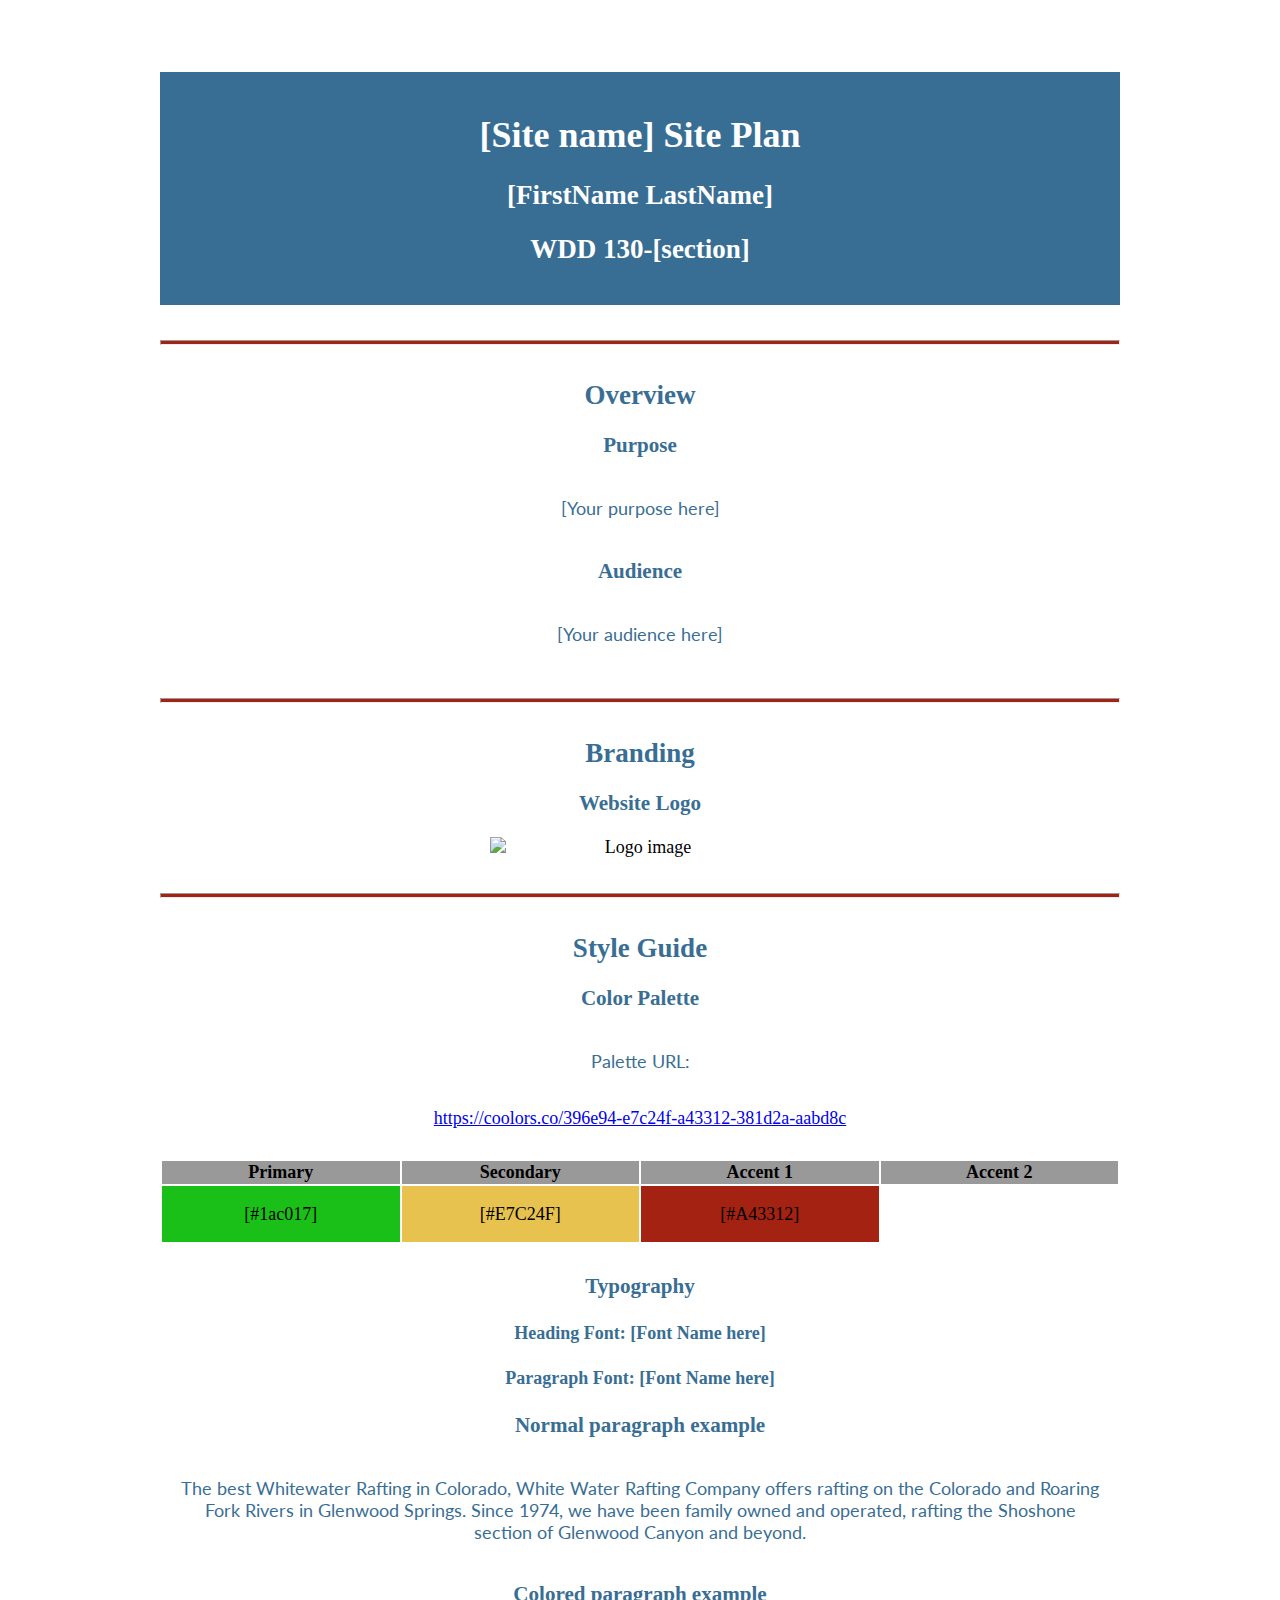
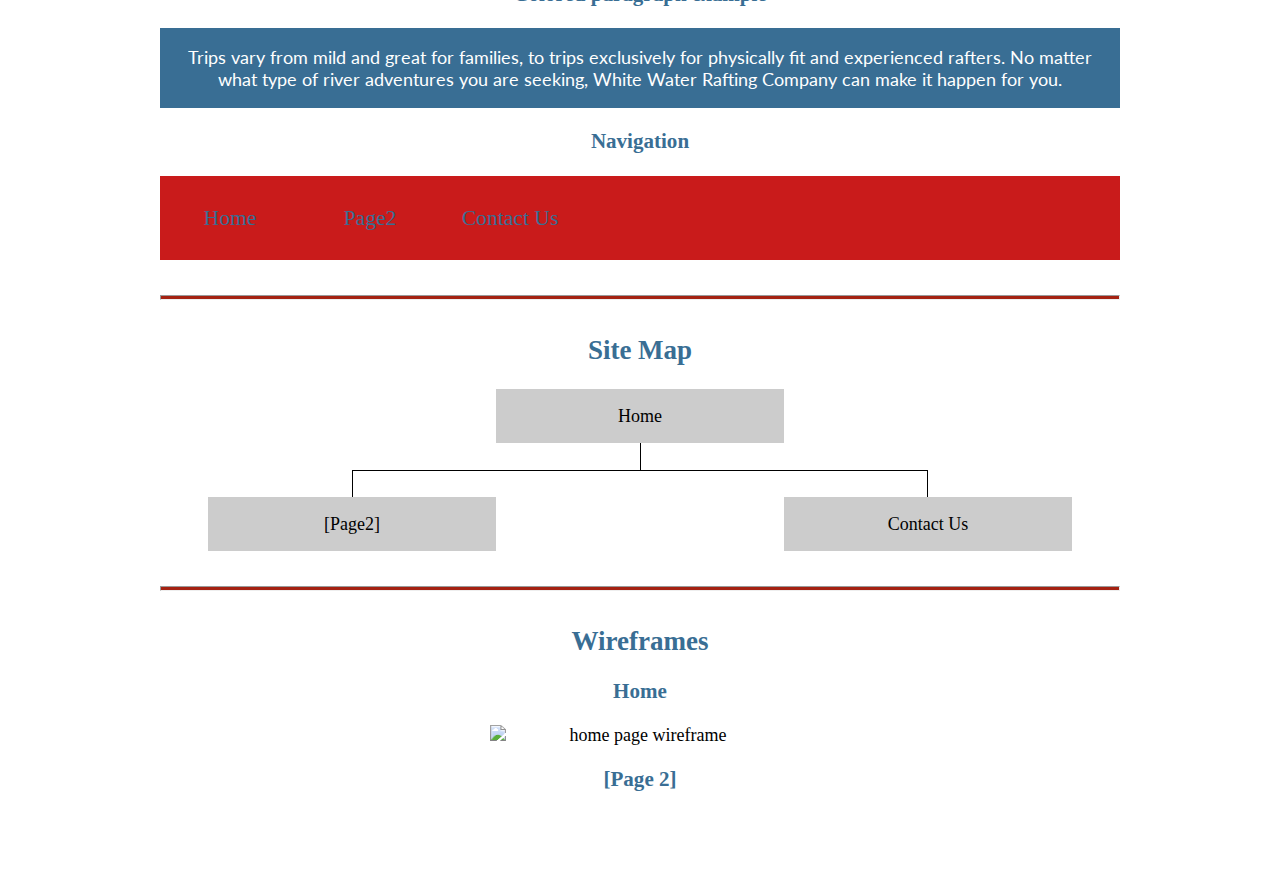
==== wwr/site-plan-rafting.html @ ec532e6f "first commit" ====
<!DOCTYPE html>
<html lang="en-us">

<head>
  <meta charset="utf-8" />
  <title>Site Plan</title>
  <link type="text/css" rel="stylesheet" href="styles/site-plan-rafting.css" />
</head>

<body>
  <header>
    <h1>[Site name] Site Plan</h1>
    <h2>[FirstName LastName]</h2>
    <h2>WDD 130-[section]</h2>
    <!-- In the header above, add the name of your site, your name and class number. For example if you are in section 3 you would put WDD 130-03 -->
  </header>
  <main>
    <!-- ------------------------Steps 2-5------------------------------ -->
    <hr />
    <h2>Overview</h2>
    <h3>Purpose</h3>
    <p>[Your purpose here]</p>
    <!-- change this -->

    <h3>Audience</h3>
    <p>[Your audience here]</p>
    <!-- change this -->

    <hr />
    <h2>Branding</h2>
    <h3>Website Logo</h3>
    <!-- Replace this with some sort of logo for your site.  A logo can be as simple as the name of your site in a nice font :) -->
    <img src="https://byui-wdd.github.io/wdd130/rafting_images/dryoarlogo.png" alt="Logo image" />
    <hr />
    <h2>Style Guide</h2>

    <!-- ------------------------Steps 6-9------------------------------ -->

    <h3>Color Palette</h3>
    <!--  The colors you choose for a website are one of the most important decisions you will make. Follow the instructions on the activity in Canvas then return and replace the color codes below with the hex color codes (the 6 digit numbers that show at the bottom of each color) for the colors you have chosen below.  You should have at least 2 colors but do not have to fill in all 4 if you do not need them.  -->

    <!-- Copy and paste the URL to your finished palette below. Replace the href value that is there with yours. Make sure to paste it into both the href value and the content text of the <a> tag -->
    <p>Palette URL:</p>
    <a href="https://coolors.co/396e94-e7c24f-a43312-381d2a-aabd8c"
      target="_blank">https://coolors.co/396e94-e7c24f-a43312-381d2a-aabd8c</a>

    <table class="colors">
      <tr>
        <th>Primary</th>
        <th>Secondary</th>
        <th>Accent 1</th>
        <th>Accent 2</th>
      </tr>
      <!-- Replace the numbers in the boxes below with your hex color codes. Then switch to the site-plan.css file and change your colors there as well. -->
      <tr>
        <td class="primary">[#1ac017]</td>
        <td class="secondary">[#E7C24F]</td>
        <td class="accent1">[#A43312]</td>
        <td class="accent2"></td>
      </tr>
    </table>

    <!-- ------------------------Steps 10-12------------------------------ -->

    <h3>Typography</h3>
    <!-- Choose a font for your paragraphs (body copy) and headlines. What font(s) have you chosen? Think also about which of your colors above you might use for background and font colors. -->

    <h4>
      Heading Font: [Font Name here]
      <!-- change this -->
    </h4>
    <h4>
      Paragraph Font: [Font Name here]
      <!-- change this -->
    </h4>
    <h3>Normal paragraph example</h3>
    <p>
      The best Whitewater Rafting in Colorado, White Water Rafting Company
      offers rafting on the Colorado and Roaring Fork Rivers in Glenwood
      Springs. Since 1974, we have been family owned and operated, rafting the
      Shoshone section of Glenwood Canyon and beyond.
    </p>
    <h3>Colored paragraph example</h3>
    <p class="colored">
      Trips vary from mild and great for families, to trips exclusively for
      physically fit and experienced rafters. No matter what type of river
      adventures you are seeking, White Water Rafting Company can make it
      happen for you.
    </p>

    <!-- ------------------------Step 13------------------------------ -->

    <h3>Navigation</h3>
    <!-- Think about how you want your navigation bar to look. In the site-plan.css file change the colors to your colors to get the look you desire. -->
    <nav>
      <a href="#">Home</a>
      <a href="#">Page2</a>
      <a href="#">Contact Us</a>
    </nav>
    <hr />
    <h2>Site Map</h2>
    <div class="sitemap">
      <div class="sm-home">Home</div>
      <div class="sm-page2">
        [Page2]
        <!-- this page will have a name later -->
      </div>
      <div class="sm-page3">Contact Us</div>

      <div class="top">&nbsp;</div>
      <div class="left">&nbsp;</div>
      <div class="right">&nbsp;</div>
    </div>
    <hr />
    <h2>Wireframes</h2>
    <!-- Create an additional wireframe for your site. List it here below the Home page wireframe. -->

    <h3>Home</h3>

    <img src="https://byui-wdd.github.io/wdd130/rafting_images/wireframe_home.png" alt="home page wireframe" />

    <h3>[Page 2]</h3>

    <!-- <img src="#" alt="page 2 wireframe"> -->
  </main>
</body>

</html>
---- wwr/styles/site-plan-rafting.css ----
/* if you are using any Google fonts change the font names below to your fonts. 
Any spaces in your font name should be replaced with a +. 
Fonts are separated by a & */
@import url('https://fonts.googleapis.com/css2?family=IM+Fell+French+Canon&family=Lato:ital,wght@0,400;0,700;1,400&display=swap');

:root {
  /* change the values below to your colors from your palette */
  --primary-color: #1ac017   ;
  --secondary-color: #E7C24F ;
  --accent1-color: #A42212;
  --accent2-color: white;

  /* change the values below to your chosen font(s) */
  --heading-font: "IM Fell French Canon";
  --paragraph-font: Lato, Helvetica, sans-serif;

  /* these colors below should be chosen from among your palette colors above */
  --headline-color-on-white: #396E94;  /* headlines on a white background */ 
  --headline-color-on-color: white; /* headlines on a colored background */ 
  --paragraph-color-on-white: #396E94; /* paragraph text on a white background */ 
  --paragraph-color-on-color: white; /* paragraph text on a colored background */ 
  --paragraph-background-color: #396E94  ;
  --nav-link-color: #396E94;
  --nav-background-color: #c91b1b;
  --nav-hover-link-color: white;
  --nav-hover-background-color: #396E94;
}


/*  Look around below...but DON'T CHANGE ANYTHING! */

body {
  max-width: 960px;
  margin: 0 auto;
  padding: 4em;
  font-size: 18px;
  text-align: center;
}
img {
  display: block;
  margin: 0 auto;
  max-width: 300px;
}
h1, h2, h3, h4, h5, h6 {
  font-family: var(--heading-font);
  color: var(--headline-color-on-white);
}
h2 {
  text-align: center;
}
hr {
  height: 3px;
  margin: 35px 0;
  background: var(--accent1-color);
}
header {
  padding: 1em;
  text-align: center;
  color: var(--headline-color-on-color);
  background-color: var(--paragraph-background-color);
}
header > h1, header > h2 {
  color: var(--headline-color-on-color);
}
p {
  font-family: var(--paragraph-font);
  color: var(--paragraph-color-on-white);
  padding: 1em;
}
.colors {
  width: 100%;
  min-width: 350px;
  margin: 30px auto;
  text-align: center;
}
.colors th {
  background-color: #999;
}
.colors td{
  width: 25%;
  height: 3em;
}
.primary {
  background-color: var(--primary-color);
}
.secondary {
  background-color: var(--secondary-color);
}
.accent1 {
  background-color: var(--accent1-color);
}
.accent2{
  background-color: var(--accent2-color);
}
p.colored {
  background-color: var(--paragraph-background-color);
  color: var(--paragraph-color-on-color);
}
nav {
  background-color: var(--nav-background-color);
  line-height: 3em;
  text-align: center;
  font-size: 1.2em;
}
nav  {
  list-style-type: none;
  display: flex;
}
nav a {
  padding:1em;
  min-width: 120px;
  text-decoration: none;
  padding: 10px;
}
nav a:link, nav a:visited {
  color: var(--nav-link-color);
}
nav a:hover {
  color: var(--nav-hover-link-color);
  background-color: var(--nav-hover-background-color);
}
.sitemap {
  display: grid;
  justify-content: center;

  grid-template-columns: repeat(6, 15%);
  grid-template-rows: 3em 1.5em 1.5em 3em;
  grid-template-areas: ". . home home . ."
    ". . . top . ."
    ". left left right right ."
    "page2 page2 . . page3 page3";
}
.sitemap > div {
  text-align: center;
}
.sm-home {
  grid-area: home;
  background-color: #ccc;
  line-height: 3em;
}
.sm-page2 {
  grid-area: page2;
  background-color: #ccc;
  line-height: 3em;
}
.sm-page3 {
  grid-area: page3;
  background-color: #ccc;
  line-height: 3em;
}
.top {
  grid-area: top;
  border-left: 1px solid;
}
.left {
  grid-area: left;
  border-top: 1px solid;
  border-left: 1px solid;
}
.right {
  grid-area: right;
  border-top: 1px solid;
  border-right: 1px solid;
}
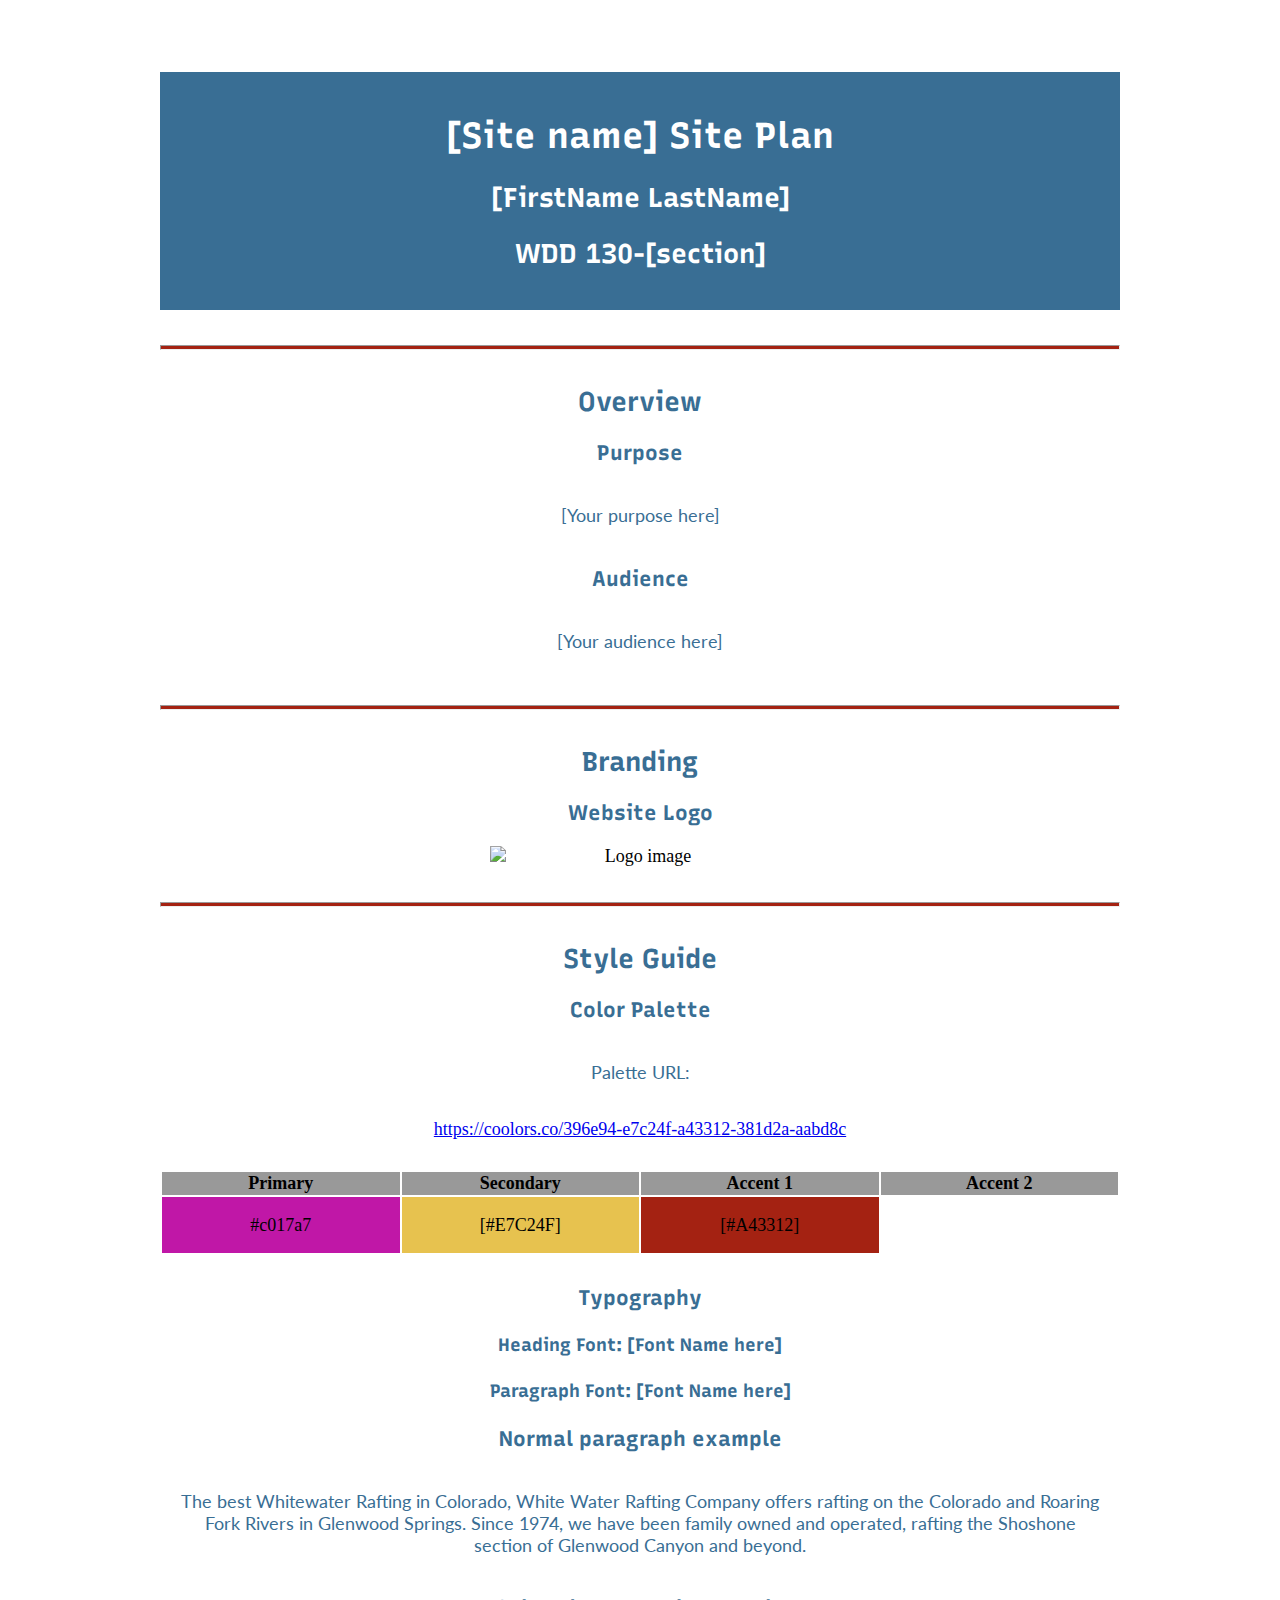
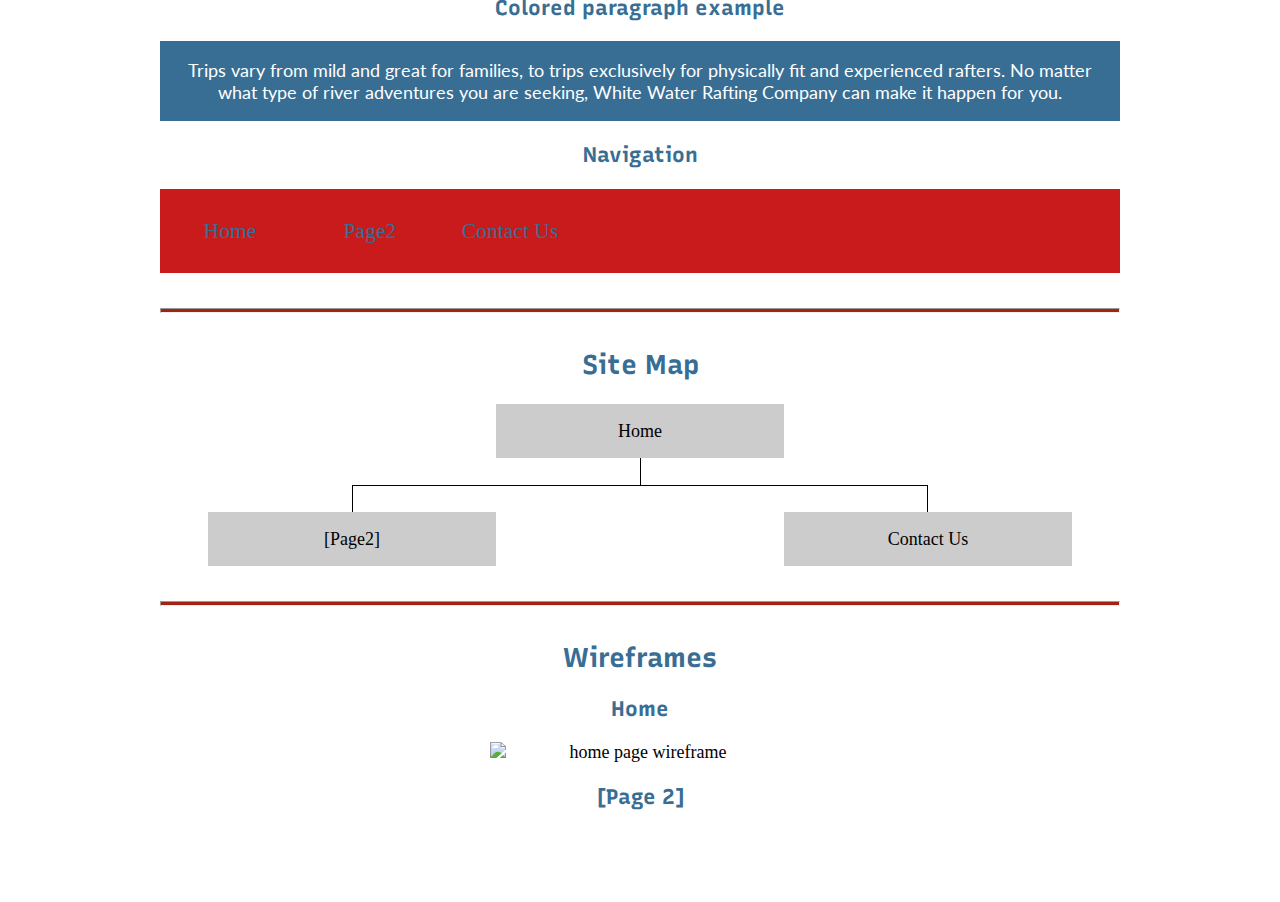
==== commit d037c9a2: "changed font and header color" ====
--- a/wwr/site-plan-rafting.html
+++ b/wwr/site-plan-rafting.html
@@ -53,7 +53,7 @@
       </tr>
       <!-- Replace the numbers in the boxes below with your hex color codes. Then switch to the site-plan.css file and change your colors there as well. -->
       <tr>
-        <td class="primary">[#1ac017]</td>
+        <td class="primary">#c017a7</td>
         <td class="secondary">[#E7C24F]</td>
         <td class="accent1">[#A43312]</td>
         <td class="accent2"></td>
--- a/wwr/styles/site-plan-rafting.css
+++ b/wwr/styles/site-plan-rafting.css
@@ -3,16 +3,18 @@
 Any spaces in your font name should be replaced with a +. 
 Fonts are separated by a & */
 @import url('https://fonts.googleapis.com/css2?family=IM+Fell+French+Canon&family=Lato:ital,wght@0,400;0,700;1,400&display=swap');
+@import url('https://fonts.googleapis.com/css2?family=Recursive&display=swap');
+
 
 :root {
   /* change the values below to your colors from your palette */
-  --primary-color: #1ac017   ;
+  --primary-color: #c017a7   ;
   --secondary-color: #E7C24F ;
   --accent1-color: #A42212;
-  --accent2-color: white;
+  --accent2-color: rgb(255, 255, 255);
 
   /* change the values below to your chosen font(s) */
-  --heading-font: "IM Fell French Canon";
+  --heading-font: 'Recursive', sans-serif;
   --paragraph-font: Lato, Helvetica, sans-serif;
 
   /* these colors below should be chosen from among your palette colors above */
